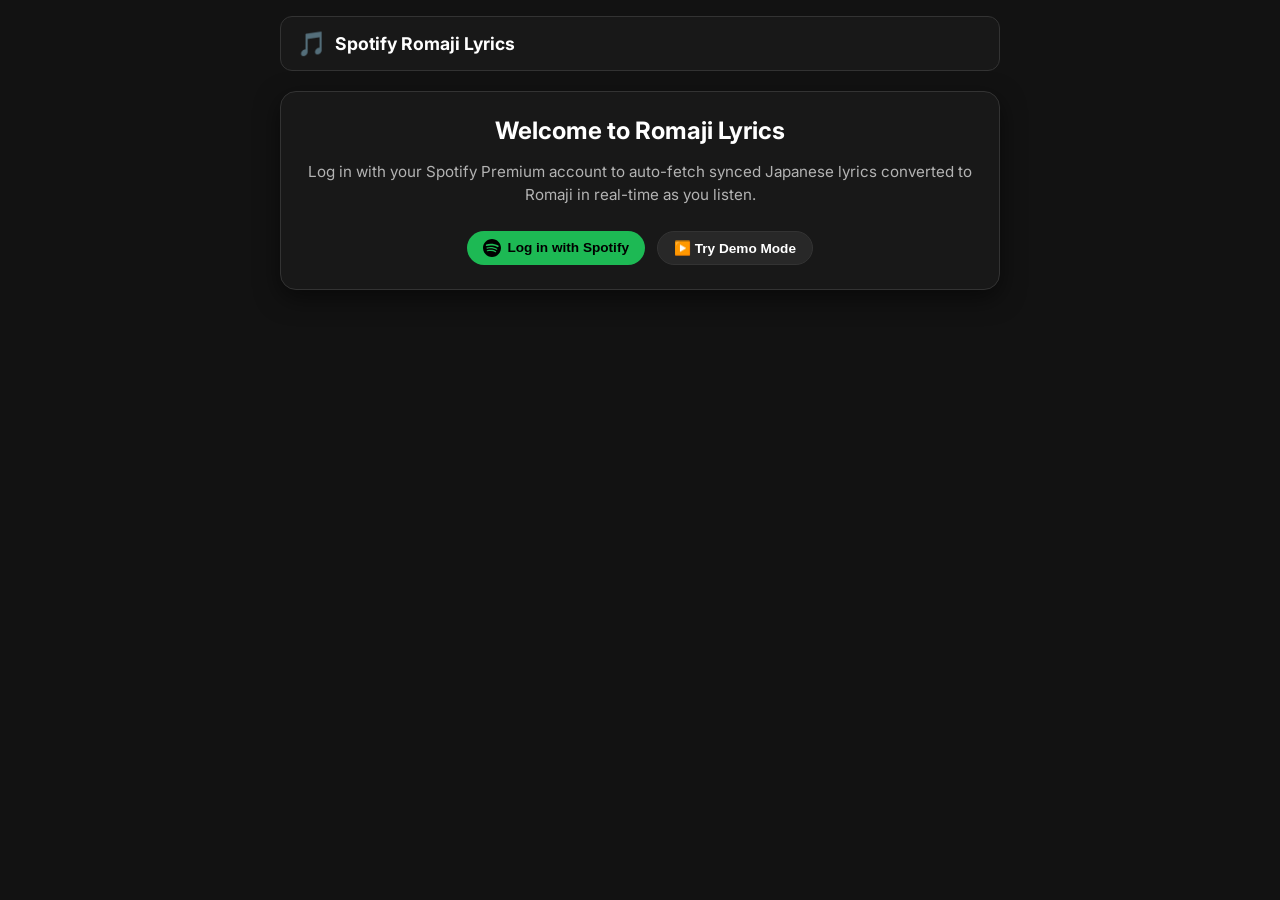
==== index.html @ 37dee819 "style: fix mobile responsiveness for controls bar and header" ====
<!DOCTYPE html>
<html lang="en">

<head>
  <meta charset="UTF-8">
  <meta name="viewport" content="width=device-width, initial-scale=1.0">
  <title>Spotify Romaji Lyrics</title>

  <!-- Google Fonts -->
  <link rel="preconnect" href="https://fonts.googleapis.com">
  <link rel="preconnect" href="https://fonts.gstatic.com" crossorigin>
  <link href="https://fonts.googleapis.com/css2?family=Inter:wght@400;500;600;700&display=swap" rel="stylesheet">

  <!-- CSS -->
  <link rel="stylesheet" href="css/style.css?v=2">

  <!-- Romaji conversion is handled client-side via built-in kana transliterator (romaji.js) -->
</head>

<body>

  <div class="app-wrapper">
    <!-- Header -->
    <header>
      <div class="logo-container">
        <span class="logo-icon">🎵</span>
        <h1>Spotify Romaji Lyrics</h1>
      </div>
      <div id="header-actions">
        <button id="logout-btn" class="btn btn-secondary hidden">Logout</button>
      </div>
    </header>

    <!-- Logged Out View -->
    <main id="logged-out-view" class="card welcome-card">
      <h2>Welcome to Romaji Lyrics</h2>
      <p>Log in with your Spotify Premium account to auto-fetch synced Japanese lyrics converted to Romaji in real-time
        as you listen.</p>

      <!-- Config Notice -->
      <div id="config-notice" class="config-box">
        <p><strong>ℹ️ Spotify Setup & Authorization:</strong></p>
        <p style="font-size: 0.82rem; color: var(--text-secondary); margin-bottom: 0.5rem;">
          In your <a href="https://developer.spotify.com/dashboard" target="_blank" rel="noopener"
            style="color: #1ed760; text-decoration: underline;">Spotify Developer Dashboard</a> under your App Settings,
          add this <strong>exact</strong> Redirect URI:
        </p>
        <div
          style="background: #181818; border: 1px solid var(--border-color); border-radius: 6px; padding: 0.4rem 0.6rem; font-family: monospace; font-size: 0.82rem; color: #1ed760; margin-bottom: 0.75rem; word-break: break-all; display: flex; align-items: center; justify-content: space-between; gap: 0.5rem;">
          <code id="display-redirect-uri">http://localhost:8080/</code>
          <button id="copy-redirect-uri-btn" class="btn btn-secondary"
            style="padding: 0.15rem 0.5rem; font-size: 0.7rem; white-space: nowrap;">Copy 📋</button>
        </div>

        <label for="config-client-id">Spotify Client ID:</label>
        <input type="text" id="config-client-id" placeholder="Paste Client ID here...">
        <button id="save-config-btn" class="btn btn-primary" style="margin-top: 0.5rem;">Save & Connect Spotify</button>
      </div>

      <div style="display: flex; gap: 0.75rem; flex-wrap: wrap; justify-content: center; margin-top: 0.5rem;">
        <button id="login-btn" class="btn btn-primary">
          <svg width="18" height="18" viewBox="0 0 24 24" fill="currentColor">
            <path
              d="M12 0C5.373 0 0 5.373 0 12s5.373 12 12 12 12-5.373 12-12S18.627 0 12 0zm5.521 17.34c-.24.359-.66.48-1.021.24-2.82-1.74-6.36-2.101-10.561-1.141-.418.12-.779-.18-.899-.54-.12-.42.18-.78.54-.9 4.56-1.02 8.52-.6 11.64 1.32.42.18.479.659.301 1.02zm1.44-3.3c-.301.42-.841.6-1.262.3-3.239-1.98-8.159-2.58-11.939-1.38-.479.12-1.02-.12-1.14-.6-.12-.48.12-1.021.6-1.141 C9.6 9.9 15 10.561 18.72 12.84c.361.181.54.78.241 1.2zm.12-3.36C15.24 8.4 8.82 8.16 5.16 9.301c-.6.18-1.2-.18-1.38-.72-.18-.6.18-1.2.72-1.38C8.82 5.94 15.84 6.18 20.28 8.821c.54.3.72 1.02.42 1.56-.3.48-1.02.72-1.62.36z" />
          </svg>
          Log in with Spotify
        </button>
        <button id="demo-btn" class="btn btn-secondary">▶️ Try Demo Mode</button>
      </div>
    </main>

    <!-- Logged In / Player View -->
    <main id="logged-in-view" class="hidden" style="display: flex; flex-direction: column; gap: 1rem;">

      <!-- Currently Playing Player Card -->
      <section class="card player-card">
        <div class="player-main">
          <img id="album-art" class="album-cover" src="https://via.placeholder.com/300/282828/FFFFFF?text=Spotify"
            alt="Album Cover">
          <div class="track-info">
            <div id="track-title" class="track-title">Loading track...</div>
            <div id="track-artist" class="track-artist">Connecting...</div>
          </div>
        </div>

        <div class="progress-container">
          <div class="progress-bar-outer">
            <div id="progress-bar-inner" class="progress-bar-inner"></div>
          </div>
          <div class="time-stamps">
            <span id="time-current">0:00</span>
            <span id="time-duration">0:00</span>
          </div>
        </div>
      </section>

      <!-- Lyrics Display Controls -->
      <section class="controls-bar">
        <div class="mode-toggle">
          <button class="mode-btn" data-mode="original">Original</button>
          <button class="mode-btn" data-mode="romaji">Romaji</button>
          <button class="mode-btn active" data-mode="both">Both</button>
        </div>

        <div style="display: flex; align-items: center; gap: 0.6rem; flex-wrap: wrap;">
          <!-- Sync Offset Timing Adjuster -->
          <div
            style="display: flex; align-items: center; gap: 0.3rem; font-size: 0.75rem; background: #181818; padding: 0.2rem 0.5rem; border-radius: 8px; border: 1px solid var(--border-color);">
            <span style="color: var(--text-secondary); font-size: 0.72rem;">⏱️ Offset:</span>
            <button id="offset-minus-btn" class="btn btn-secondary"
              style="padding: 0.1rem 0.4rem; font-size: 0.7rem; line-height: 1;"
              title="Delay lyrics by 0.5 sec">-0.5s</button>
            <span id="offset-val-display"
              style="font-family: monospace; font-size: 0.75rem; min-width: 2.6rem; text-align: center; color: var(--accent-green); font-weight: 600;">0.0s</span>
            <button id="offset-plus-btn" class="btn btn-secondary"
              style="padding: 0.1rem 0.4rem; font-size: 0.7rem; line-height: 1;"
              title="Advance lyrics by 0.5 sec">+0.5s</button>
          </div>

          <button id="toggle-paste-btn" class="btn btn-secondary"
            style="padding: 0.25rem 0.6rem; font-size: 0.75rem;">📝 Paste Lyrics</button>
          <span id="sync-badge"
            style="font-size: 0.72rem; padding: 0.2rem 0.5rem; border-radius: 12px; background: #2a2a2a; color: var(--text-secondary); font-weight: 600;">Karaoke</span>

          <label class="toggle-label">
            <input type="checkbox" id="autoscroll-toggle" checked>
            Auto-scroll
          </label>
        </div>
      </section>

      <!-- Collapsible Quick Paste Section -->
      <section id="manual-paste-section" class="card hidden"
        style="padding: 1rem; border: 1px dashed var(--accent-green); margin-bottom: 0.25rem;">
        <label
          style="font-size: 0.82rem; color: var(--accent-green); display: block; margin-bottom: 0.4rem; font-weight: 600;">
          📝 Paste Japanese lyrics or .LRC format for the current track:
        </label>
        <textarea id="manual-lyrics-input" rows="5" placeholder="Paste lyrics from Google or .LRC format here..."
          style="width: 100%; background: var(--bg-primary); color: var(--text-primary); border: 1px solid var(--border-color); border-radius: 8px; padding: 0.6rem; font-family: inherit; font-size: 0.85rem; resize: vertical; margin-bottom: 0.5rem;"></textarea>
        <div style="display: flex; gap: 0.5rem; justify-content: flex-end;">
          <button id="cancel-manual-paste-btn" class="btn btn-secondary"
            style="padding: 0.35rem 0.75rem; font-size: 0.8rem;">Cancel</button>
          <button id="submit-manual-paste-btn" class="btn btn-primary"
            style="padding: 0.35rem 0.75rem; font-size: 0.8rem;">Convert & Save Romaji ✨</button>
        </div>
      </section>

      <!-- Lyrics Display Box -->
      <section id="lyrics-container" class="card lyrics-card">
        <div class="lyrics-message">
          <div class="spinner"></div>
          <p id="app-status">Initializing application...</p>
        </div>
      </section>

    </main>
  </div>

  <!-- Application Logic Scripts (v12: fast multi-tier Romaji engine & smooth scroll/click) -->
  <script src="js/config.js?v=17"></script>
  <script src="js/auth.js?v=17"></script>
  <script src="js/spotify.js?v=17"></script>
  <script src="js/lyrics.js?v=17"></script>
  <script src="js/romaji.js?v=17"></script>
  <script src="js/neon.js?v=17"></script>
  <script src="js/app.js?v=17"></script>
</body>

</html>
---- css/style.css ----
/* Spotify Romaji Lyrics App Styles */

:root {
  --bg-primary: #121212;
  --bg-card: #181818;
  --bg-hover: #282828;
  --accent-green: #1db954;
  --accent-green-hover: #1ed760;
  --text-primary: #ffffff;
  --text-secondary: #b3b3b3;
  --text-muted: #6a6a6a;
  --border-color: #333333;
  --font-family: 'Inter', -apple-system, BlinkMacSystemFont, "Segoe UI", Roboto, sans-serif;
}

* {
  box-sizing: border-box;
  margin: 0;
  padding: 0;
}

body {
  background-color: var(--bg-primary);
  color: var(--text-primary);
  font-family: var(--font-family);
  min-height: 100vh;
  display: flex;
  flex-direction: column;
  align-items: center;
  justify-content: flex-start;
  padding: 1rem;
}

.app-wrapper {
  width: 100%;
  max-width: 600px;
  display: flex;
  flex-direction: column;
  gap: 1.25rem;
}

/* Header */
header {
  display: flex;
  justify-content: space-between;
  align-items: center;
  padding: 0.75rem 1rem;
  background: var(--bg-card);
  border-radius: 12px;
  border: 1px solid var(--border-color);
}

.logo-container {
  display: flex;
  align-items: center;
  gap: 0.5rem;
}

.logo-icon {
  font-size: 1.5rem;
}

h1 {
  font-size: 1.1rem;
  font-weight: 700;
  color: var(--text-primary);
}

/* Buttons */
.btn {
  padding: 0.5rem 1rem;
  border-radius: 20px;
  font-weight: 600;
  font-size: 0.85rem;
  cursor: pointer;
  border: none;
  transition: all 0.2s ease;
  display: inline-flex;
  align-items: center;
  gap: 0.4rem;
}

.btn-primary {
  background-color: var(--accent-green);
  color: #000000;
}

.btn-primary:hover {
  background-color: var(--accent-green-hover);
  transform: scale(1.02);
}

.btn-secondary {
  background-color: var(--bg-hover);
  color: var(--text-primary);
  border: 1px solid var(--border-color);
}

.btn-secondary:hover {
  background-color: #333333;
}

/* Logged Out / Setup Card */
.card {
  background: var(--bg-card);
  border-radius: 16px;
  padding: 1.5rem;
  border: 1px solid var(--border-color);
  box-shadow: 0 8px 24px rgba(0, 0, 0, 0.5);
}

.welcome-card {
  text-align: center;
  display: flex;
  flex-direction: column;
  gap: 1rem;
  align-items: center;
}

.welcome-card p {
  color: var(--text-secondary);
  font-size: 0.95rem;
  line-height: 1.5;
}

.config-box {
  width: 100%;
  background: #111;
  border: 1px dashed var(--accent-green);
  border-radius: 12px;
  padding: 1rem;
  margin-top: 0.5rem;
  display: flex;
  flex-direction: column;
  gap: 0.75rem;
  text-align: left;
}

.config-box label {
  font-size: 0.85rem;
  color: var(--text-secondary);
  font-weight: 600;
}

.config-box input {
  width: 100%;
  padding: 0.6rem 0.8rem;
  background: var(--bg-card);
  border: 1px solid var(--border-color);
  border-radius: 8px;
  color: var(--text-primary);
  font-size: 0.9rem;
}

.config-box input:focus {
  outline: none;
  border-color: var(--accent-green);
}

/* Now Playing Card */
.player-card {
  display: flex;
  flex-direction: column;
  gap: 1rem;
}

.player-main {
  display: flex;
  align-items: center;
  gap: 1rem;
}

.album-cover {
  width: 72px;
  height: 72px;
  border-radius: 10px;
  object-fit: cover;
  box-shadow: 0 4px 12px rgba(0, 0, 0, 0.4);
}

.track-info {
  display: flex;
  flex-direction: column;
  gap: 0.25rem;
  overflow: hidden;
}

.track-title {
  font-size: 1.15rem;
  font-weight: 700;
  white-space: nowrap;
  overflow: hidden;
  text-overflow: ellipsis;
}

.track-artist {
  font-size: 0.9rem;
  color: var(--text-secondary);
  white-space: nowrap;
  overflow: hidden;
  text-overflow: ellipsis;
}

/* Progress Bar */
.progress-container {
  display: flex;
  flex-direction: column;
  gap: 0.4rem;
}

.progress-bar-outer {
  width: 100%;
  height: 6px;
  background: var(--bg-hover);
  border-radius: 3px;
  overflow: hidden;
}

.progress-bar-inner {
  height: 100%;
  background: var(--accent-green);
  width: 0%;
  transition: width 0.2s linear;
}

.time-stamps {
  display: flex;
  justify-content: space-between;
  font-size: 0.75rem;
  color: var(--text-muted);
}

/* Lyrics Controls */
.controls-bar {
  display: flex;
  justify-content: space-between;
  align-items: center;
  background: var(--bg-card);
  padding: 0.8rem 1rem;
  border-radius: 12px;
  border: 1px solid var(--border-color);
  flex-wrap: wrap;
  gap: 1rem;
}

.mode-toggle {
  display: flex;
  background: var(--bg-primary);
  border-radius: 20px;
  padding: 2px;
  border: 1px solid var(--border-color);
}

.mode-btn {
  background: none;
  border: none;
  color: var(--text-secondary);
  padding: 0.35rem 0.75rem;
  font-size: 0.75rem;
  font-weight: 600;
  border-radius: 16px;
  cursor: pointer;
  transition: all 0.2s ease;
}

.mode-btn.active {
  background: var(--accent-green);
  color: #000;
}

.toggle-label {
  display: flex;
  align-items: center;
  gap: 0.4rem;
  font-size: 0.8rem;
  color: var(--text-secondary);
  cursor: pointer;
}

.toggle-label input {
  accent-color: var(--accent-green);
}

/* Lyrics Container */
.lyrics-card {
  height: 400px;
  overflow-y: auto;
  position: relative;
  padding: 1.5rem 1rem;
}

/* Scrollbar Styling */
.lyrics-card::-webkit-scrollbar {
  width: 6px;
}

.lyrics-card::-webkit-scrollbar-track {
  background: transparent;
}

.lyrics-card::-webkit-scrollbar-thumb {
  background: var(--border-color);
  border-radius: 3px;
}

.lyrics-list {
  display: flex;
  flex-direction: column;
  gap: 1.25rem;
}

.lyric-line {
  color: var(--text-muted);
  font-size: 1rem;
  font-weight: 600;
  transition: all 0.3s ease;
  cursor: pointer;
  line-height: 1.4;
  padding: 0.2rem 0;
}

.lyric-line:hover {
  color: var(--text-secondary);
}

.lyric-line.active {
  color: var(--text-primary);
  font-size: 1.2rem;
  font-weight: 700;
  transform: scale(1.02);
  transform-origin: left center;
}

.lyric-line.active .line-romaji {
  color: var(--accent-green);
  font-size: 1.25rem;
  text-shadow: 0 0 12px rgba(29, 185, 84, 0.4);
}

.line-romaji {
  color: var(--text-primary);
  font-size: 1.05rem;
  font-weight: 600;
}

.sub-text {
  font-size: 0.85rem;
  color: var(--text-muted);
  margin-top: 0.15rem;
}

.lyric-line.active .sub-text {
  color: var(--text-secondary);
}

/* Lyrics Message / Loading / Error */
.lyrics-message {
  height: 100%;
  display: flex;
  flex-direction: column;
  align-items: center;
  justify-content: center;
  gap: 1rem;
  color: var(--text-secondary);
  font-size: 0.95rem;
  text-align: center;
}

.error-text {
  color: #ff5555;
}

/* Spinner */
.spinner {
  width: 32px;
  height: 32px;
  border: 3px solid var(--border-color);
  border-top-color: var(--accent-green);
  border-radius: 50%;
  animation: spin 1s linear infinite;
}

@keyframes spin {
  to { transform: rotate(360deg); }
}

.hidden {
  display: none !important;
}

/* Responsive tweaking */
@media (min-width: 768px) {
  .app-wrapper {
    max-width: 720px;
  }
  .lyrics-card {
    height: 480px;
  }
}

@media (max-width: 500px) {
  .controls-bar {
    flex-direction: column;
    align-items: stretch;
  }
  
  .mode-toggle {
    display: flex;
    width: 100%;
    justify-content: space-between;
  }
  
  .mode-btn {
    flex: 1;
    text-align: center;
    padding: 0.4rem 0;
  }
  
  .controls-bar > div:last-child {
    justify-content: center;
  }
  
  header {
    flex-direction: column;
    gap: 0.75rem;
  }
  
  h1 {
    font-size: 1rem;
  }
  
  .btn {
    padding: 0.4rem 0.8rem;
  }
}
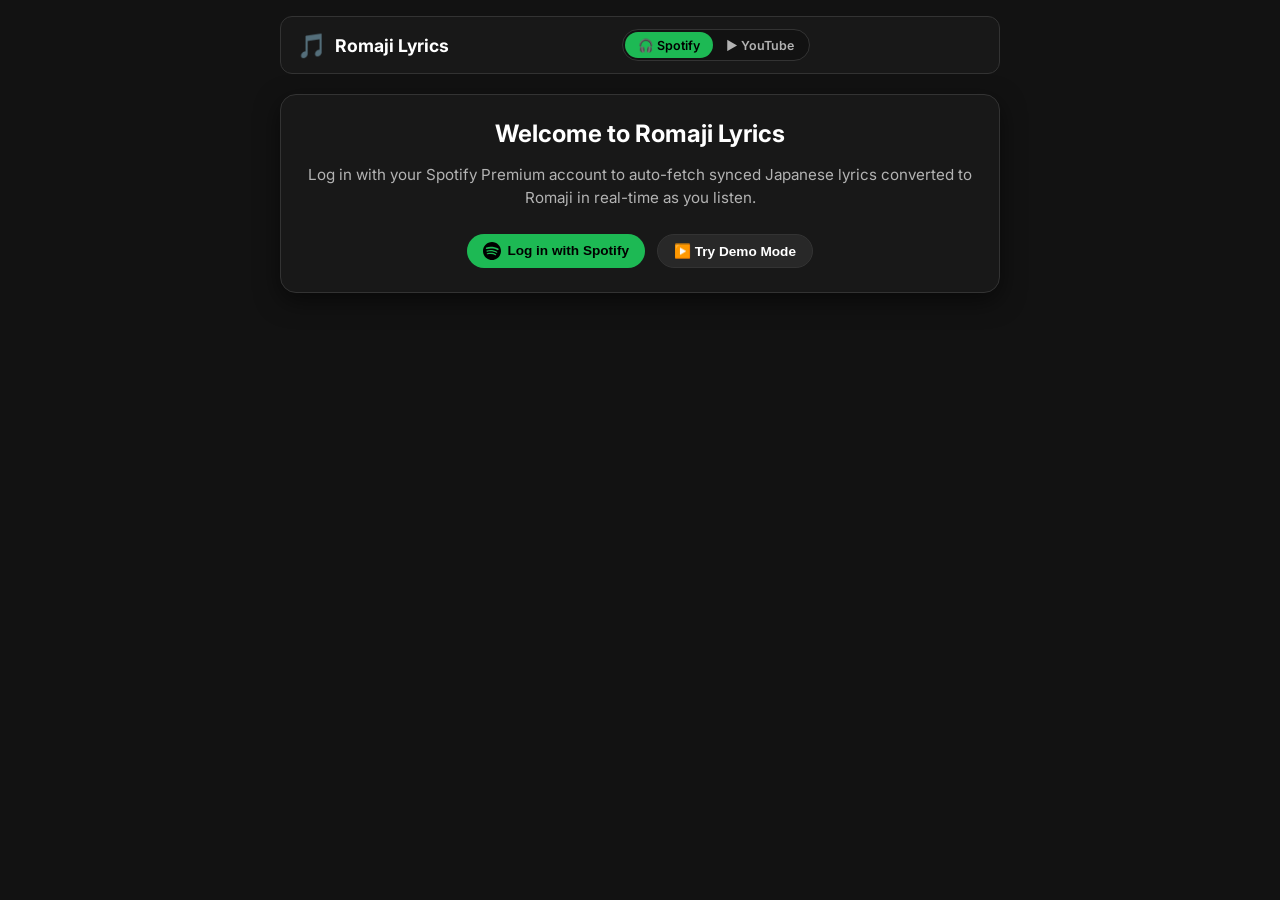
==== commit ce592e1f: "add lagi" ====
--- a/index.html
+++ b/index.html
@@ -12,7 +12,7 @@
   <link href="https://fonts.googleapis.com/css2?family=Inter:wght@400;500;600;700&display=swap" rel="stylesheet">
 
   <!-- CSS -->
-  <link rel="stylesheet" href="css/style.css?v=2">
+  <link rel="stylesheet" href="css/style.css?v=6">
 
   <!-- Romaji conversion is handled client-side via built-in kana transliterator (romaji.js) -->
 </head>
@@ -24,8 +24,12 @@
     <header>
       <div class="logo-container">
         <span class="logo-icon">🎵</span>
-        <h1>Spotify Romaji Lyrics</h1>
+        <h1>Romaji Lyrics</h1>
       </div>
+      <nav class="page-tabs" aria-label="Player source">
+        <a href="./" class="page-tab active" aria-current="page">🎧 Spotify</a>
+        <a href="youtube.html" class="page-tab">▶️ YouTube</a>
+      </nav>
       <div id="header-actions">
         <button id="logout-btn" class="btn btn-secondary hidden">Logout</button>
       </div>
@@ -75,7 +79,7 @@
       <!-- Currently Playing Player Card -->
       <section class="card player-card">
         <div class="player-main">
-          <img id="album-art" class="album-cover" src="https://via.placeholder.com/300/282828/FFFFFF?text=Spotify"
+          <img id="album-art" class="album-cover" src="data:image/svg+xml,%3Csvg xmlns='http://www.w3.org/2000/svg' viewBox='0 0 100 100'%3E%3Crect width='100' height='100' fill='%23282828'/%3E%3C/svg%3E"
             alt="Album Cover">
           <div class="track-info">
             <div id="track-title" class="track-title">Loading track...</div>
@@ -84,13 +88,32 @@
         </div>
 
         <div class="progress-container">
-          <div class="progress-bar-outer">
+          <div id="progress-bar-outer" class="progress-bar-outer" title="Click to seek">
             <div id="progress-bar-inner" class="progress-bar-inner"></div>
           </div>
           <div class="time-stamps">
             <span id="time-current">0:00</span>
             <span id="time-duration">0:00</span>
           </div>
+        </div>
+
+        <!-- Playback Controls (Spotify Premium) -->
+        <div class="playback-controls" role="group" aria-label="Playback controls">
+          <button id="ctrl-prev" class="ctrl-btn" title="Previous track" aria-label="Previous track">
+            <svg viewBox="0 0 24 24" width="20" height="20" fill="currentColor"><path d="M6 5h2v14H6zM9.5 12 19 19V5z"/></svg>
+          </button>
+          <button id="ctrl-back" class="ctrl-btn" title="Back 10s (←: 5s)" aria-label="Rewind 10 seconds">
+            <span class="ctrl-label">-10</span>
+          </button>
+          <button id="ctrl-play" class="ctrl-btn ctrl-play" title="Play / Pause (Space)" aria-label="Play">
+            <svg viewBox="0 0 24 24" width="22" height="22" fill="currentColor"><path d="M8 5v14l11-7z"/></svg>
+          </button>
+          <button id="ctrl-fwd" class="ctrl-btn" title="Forward 10s (→: 5s)" aria-label="Forward 10 seconds">
+            <span class="ctrl-label">+10</span>
+          </button>
+          <button id="ctrl-next" class="ctrl-btn" title="Next track" aria-label="Next track">
+            <svg viewBox="0 0 24 24" width="20" height="20" fill="currentColor"><path d="M16 5h2v14h-2zM14.5 12 5 19V5z"/></svg>
+          </button>
         </div>
       </section>
 
@@ -101,6 +124,8 @@
           <button class="mode-btn" data-mode="romaji">Romaji</button>
           <button class="mode-btn active" data-mode="both">Both</button>
         </div>
+
+        <button id="translate-btn" class="translate-btn" aria-pressed="false" title="Show English translation">🌐 English</button>
 
         <div style="display: flex; align-items: center; gap: 0.6rem; flex-wrap: wrap;">
           <!-- Sync Offset Timing Adjuster -->
@@ -157,14 +182,18 @@
     </main>
   </div>
 
-  <!-- Application Logic Scripts (v12: fast multi-tier Romaji engine & smooth scroll/click) -->
-  <script src="js/config.js?v=17"></script>
-  <script src="js/auth.js?v=17"></script>
-  <script src="js/spotify.js?v=17"></script>
-  <script src="js/lyrics.js?v=17"></script>
-  <script src="js/romaji.js?v=17"></script>
-  <script src="js/neon.js?v=17"></script>
-  <script src="js/app.js?v=17"></script>
+  <!-- Toast notifications (playback errors, etc.) -->
+  <div id="toast" class="toast hidden" role="status" aria-live="polite"></div>
+
+  <!-- Application Logic Scripts -->
+  <script src="js/config.js?v=25"></script>
+  <script src="js/auth.js?v=25"></script>
+  <script src="js/spotify.js?v=25"></script>
+  <script src="js/lyrics.js?v=25"></script>
+  <script src="js/romaji.js?v=25"></script>
+  <script src="js/neon.js?v=25"></script>
+  <script src="js/translate.js?v=25"></script>
+  <script src="js/app.js?v=25"></script>
 </body>
 
 </html>
--- a/css/style.css
+++ b/css/style.css
@@ -214,6 +214,20 @@
   background: var(--bg-hover);
   border-radius: 3px;
   overflow: hidden;
+  cursor: pointer;
+  position: relative;
+  transition: height 0.15s ease;
+}
+
+/* Bigger invisible hit area for tapping/clicking to seek */
+.progress-bar-outer::before {
+  content: '';
+  position: absolute;
+  inset: -8px 0;
+}
+
+.progress-bar-outer:hover {
+  height: 8px;
 }
 
 .progress-bar-inner {
@@ -228,6 +242,353 @@
   justify-content: space-between;
   font-size: 0.75rem;
   color: var(--text-muted);
+}
+
+/* Page tabs (Spotify / YouTube) */
+.page-tabs {
+  display: flex;
+  background: var(--bg-primary);
+  border: 1px solid var(--border-color);
+  border-radius: 20px;
+  padding: 2px;
+}
+
+.page-tab {
+  color: var(--text-secondary);
+  text-decoration: none;
+  font-size: 0.78rem;
+  font-weight: 600;
+  padding: 0.35rem 0.8rem;
+  border-radius: 16px;
+  white-space: nowrap;
+  transition: all 0.2s ease;
+}
+
+.page-tab:hover {
+  color: var(--text-primary);
+}
+
+.page-tab.active {
+  background: var(--accent-green);
+  color: #000;
+}
+
+.page-tab:focus-visible {
+  outline: 2px solid var(--accent-green);
+  outline-offset: 2px;
+}
+
+/* YouTube page */
+.yt-load-form {
+  display: flex;
+  gap: 0.5rem;
+  padding: 0.75rem;
+}
+
+.yt-load-form input,
+.yt-meta-form input {
+  flex: 1;
+  min-width: 0;
+  padding: 0.55rem 0.8rem;
+  background: var(--bg-primary);
+  border: 1px solid var(--border-color);
+  border-radius: 8px;
+  color: var(--text-primary);
+  font: inherit;
+  font-size: 0.88rem;
+}
+
+.yt-load-form input:focus,
+.yt-meta-form input:focus {
+  outline: none;
+  border-color: var(--accent-green);
+}
+
+.yt-hint {
+  color: var(--text-secondary);
+  font-size: 0.88rem;
+  line-height: 1.5;
+  text-align: center;
+  padding: 1.5rem 1rem;
+}
+
+.yt-frame {
+  position: relative;
+  width: 100%;
+  aspect-ratio: 16 / 9;
+  border-radius: 10px;
+  overflow: hidden;
+  background: #000;
+}
+
+.yt-frame iframe,
+.yt-frame #yt-player {
+  position: absolute;
+  inset: 0;
+  width: 100%;
+  height: 100%;
+  border: 0;
+}
+
+.yt-meta summary {
+  cursor: pointer;
+  font-size: 0.8rem;
+  color: var(--text-secondary);
+}
+
+.yt-meta summary:hover {
+  color: var(--text-primary);
+}
+
+.yt-raw-title {
+  font-size: 0.75rem;
+  color: var(--text-muted);
+  margin: 0.5rem 0;
+  word-break: break-word;
+}
+
+.yt-meta-form {
+  display: flex;
+  flex-wrap: wrap;
+  gap: 0.5rem;
+  align-items: flex-end;
+}
+
+.yt-meta-form label {
+  flex: 1 1 180px;
+  display: flex;
+  flex-direction: column;
+  gap: 0.25rem;
+  font-size: 0.75rem;
+  color: var(--text-secondary);
+}
+
+.yt-search-results {
+  display: flex;
+  flex-direction: column;
+  gap: 0.25rem;
+  padding: 0.5rem;
+  max-height: 420px;
+  overflow-y: auto;
+}
+
+.yt-search-status {
+  color: var(--text-secondary);
+  font-size: 0.85rem;
+  padding: 0.75rem;
+  text-align: center;
+}
+
+.yt-result {
+  display: flex;
+  align-items: center;
+  gap: 0.75rem;
+  width: 100%;
+  padding: 0.4rem;
+  background: none;
+  border: none;
+  border-radius: 8px;
+  color: var(--text-primary);
+  text-align: left;
+  cursor: pointer;
+  font: inherit;
+}
+
+.yt-result:hover,
+.yt-result:focus-visible {
+  background: var(--bg-hover);
+  outline: none;
+}
+
+.yt-result img {
+  width: 96px;
+  aspect-ratio: 16 / 9;
+  object-fit: cover;
+  border-radius: 6px;
+  background: #000;
+  flex-shrink: 0;
+}
+
+.yt-result-text {
+  display: flex;
+  flex-direction: column;
+  gap: 0.15rem;
+  min-width: 0;
+}
+
+.yt-result-title {
+  font-size: 0.85rem;
+  font-weight: 600;
+  line-height: 1.3;
+  display: -webkit-box;
+  -webkit-line-clamp: 2;
+  -webkit-box-orient: vertical;
+  overflow: hidden;
+}
+
+.yt-result-channel {
+  font-size: 0.75rem;
+  color: var(--text-secondary);
+}
+
+.yt-playlist-info {
+  font-size: 0.72rem;
+  font-weight: 600;
+  color: var(--accent-green);
+  text-transform: uppercase;
+  letter-spacing: 0.04em;
+}
+
+.sr-only {
+  position: absolute;
+  width: 1px;
+  height: 1px;
+  padding: 0;
+  margin: -1px;
+  overflow: hidden;
+  clip: rect(0, 0, 0, 0);
+  white-space: nowrap;
+  border: 0;
+}
+
+/* Playback Controls */
+.playback-controls {
+  display: flex;
+  justify-content: center;
+  align-items: center;
+  gap: 0.75rem;
+}
+
+.ctrl-btn {
+  width: 40px;
+  height: 40px;
+  border-radius: 50%;
+  border: none;
+  background: transparent;
+  color: var(--text-secondary);
+  cursor: pointer;
+  display: inline-flex;
+  align-items: center;
+  justify-content: center;
+  transition: color 0.15s ease, background 0.15s ease, transform 0.1s ease;
+}
+
+.ctrl-btn:hover {
+  color: var(--text-primary);
+  background: var(--bg-hover);
+}
+
+.ctrl-btn:active {
+  transform: scale(0.92);
+}
+
+.ctrl-btn:focus-visible,
+.translate-btn:focus-visible,
+.mode-btn:focus-visible {
+  outline: 2px solid var(--accent-green);
+  outline-offset: 2px;
+}
+
+.ctrl-label {
+  font-size: 0.78rem;
+  font-weight: 700;
+  font-variant-numeric: tabular-nums;
+}
+
+.ctrl-play {
+  width: 48px;
+  height: 48px;
+  background: var(--text-primary);
+  color: #000;
+}
+
+.ctrl-play:hover {
+  background: var(--text-primary);
+  color: #000;
+  transform: scale(1.05);
+}
+
+/* English translation toggle */
+.translate-btn {
+  background: var(--bg-primary);
+  border: 1px solid var(--border-color);
+  color: var(--text-secondary);
+  padding: 0.35rem 0.75rem;
+  font-size: 0.75rem;
+  font-weight: 600;
+  border-radius: 16px;
+  cursor: pointer;
+  transition: all 0.2s ease;
+}
+
+.translate-btn.active {
+  background: #1a2a3a;
+  border-color: #4aa3ff;
+  color: #8cc4ff;
+}
+
+.translate-btn.loading {
+  opacity: 0.6;
+  cursor: progress;
+}
+
+.line-translation {
+  font-size: 0.85rem;
+  font-weight: 500;
+  font-style: italic;
+  color: #6f8fae;
+  margin-top: 0.2rem;
+}
+
+.lyric-line.active .line-translation {
+  color: #8cc4ff;
+}
+
+.lyrics-source {
+  font-size: 0.72rem;
+  color: var(--text-muted);
+  display: flex;
+  flex-wrap: wrap;
+  align-items: center;
+  gap: 0.5rem;
+  padding-bottom: 0.5rem;
+  border-bottom: 1px solid var(--border-color);
+}
+
+.lyrics-source-fix {
+  background: none;
+  border: none;
+  color: var(--accent-green);
+  font-size: 0.72rem;
+  cursor: pointer;
+  text-decoration: underline;
+  padding: 0;
+}
+
+/* Toast */
+.toast {
+  position: fixed;
+  left: 50%;
+  bottom: 1.25rem;
+  transform: translateX(-50%);
+  max-width: min(92vw, 480px);
+  background: #2a2a2a;
+  color: var(--text-primary);
+  border: 1px solid var(--border-color);
+  border-radius: 12px;
+  padding: 0.7rem 0.9rem;
+  font-size: 0.85rem;
+  display: flex;
+  align-items: center;
+  gap: 0.75rem;
+  box-shadow: 0 8px 24px rgba(0, 0, 0, 0.6);
+  z-index: 100;
+}
+
+.toast .btn {
+  padding: 0.3rem 0.7rem;
+  font-size: 0.78rem;
+  white-space: nowrap;
 }
 
 /* Lyrics Controls */
@@ -410,6 +771,11 @@
     justify-content: space-between;
   }
   
+  .translate-btn {
+    width: 100%;
+    padding: 0.45rem 0;
+  }
+
   .mode-btn {
     flex: 1;
     text-align: center;
